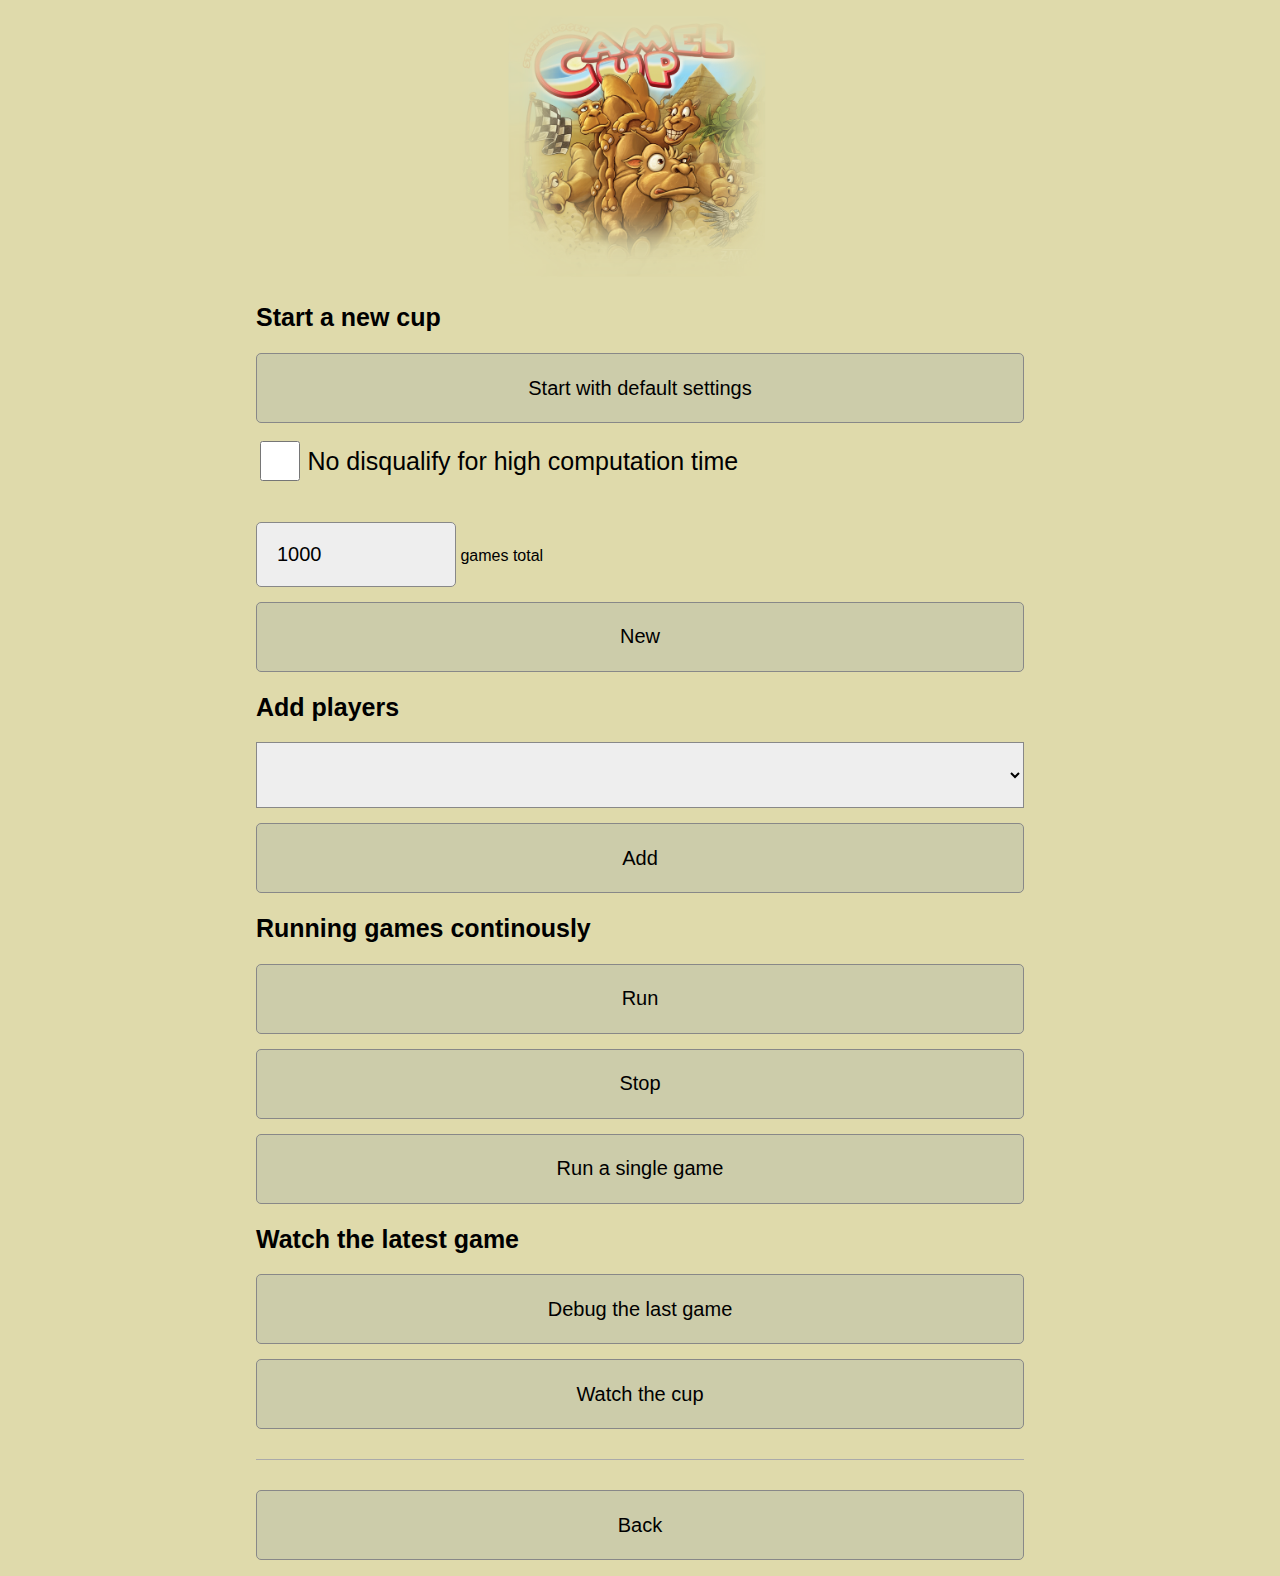
==== CamelCup.Web/wwwroot/debug.html @ fddad216 "Started prettifying GUI" ====
<html>
<head>
    <title>CamelCup-Ai-Cup</title>
    <script src='jquery-3.3.1.min.js'></script>
    <script src='data.js'></script>
    <link rel="stylesheet" type="text/css" href="style.css">
</head>
<body>

  <div id='body'>
    
    <div id='header' class='small'>
      <img src='img/camelcup.png'>
    </div>

    <div class='menu'>
    
       <div class='option'>
        <h2>Start a new cup</h2>
       </div>
       
       <div class='option'>
           <input type="button" value='Start with default settings' id='add_all'>
        </div>
        
       <div class='option'>
          <label>
              <input type='checkbox' id='ignoretime'>
              <span> No disqualify for high computation time</span>
          </label>
        </div>
       
       <div class='option'>
            <input value='1000' type='number' id='numberOfGames'> games total
        </div>
       
       <div class='option'>
            <input type="button" value='New' id='new'>
        </div>
        
        <div class='option'>
          <h2>Add players</h2>
         </div>

        <div class='option'>
          <select id='players'>
          </select>
         </div>

        <div class='option'>
            <input type="button" value='Add' id='add'>
         </div>

        <div class='option'>
          <h2>Running games continously</h2>
         </div>
         
        <div class='option'>
          <input type="button" value='Run' id='run'>
         </div>
         
        <div class='option'>
          <input type="button" value='Stop' id='stop'>
         </div>
        
        <div class='option'>
          <input type="button" value='Run a single game' id='single'>
         </div>
         
         
        <div class='option'>
          <h2>Watch the latest game</h2>
         </div>
         
        <div class='option'>
          <button onClick='location.href="play.html"'>Debug the last game</button>
         </div>

        <div class='option'>
          <button onClick='location.href="play.html?continue=1"'>Watch the cup</button>
         </div>

        <hr />

       <div class='option'>
          <button onClick='location.href="/"'>Back</button>
        </div>
        
    </div>
        
  </div>
  

  <div id='data'></div>
  <div id='last'></div>

  <script>

  $(function() {
      $('#upload').on('click', function() { $('#browse').click(); });
      $('#add').on('click', function() { $.get("/api/cup/add/" + $('#players').val()); });
      $('#add_all').on('click', function() { $.get("/api/cup/add_all"); });

      $('#new').on('click', function() {  $.get("/api/cup/new?ignore=" + $('#ignoretime').prop('checked') + "&games=" + $('#numberOfGames').val()); });
      $('#run').on('click', function() {  $.get("/api/cup/run"); });
      $('#stop').on('click', function() {  $.get("/api/cup/stop"); });
      $('#single').on('click', function() {  
          $.get("/api/cup/single", function (data) {
              $('#last').html("<pre>"+JSON.stringify(data)+"</pre>"); 
              window.localStorage.setItem('history', JSON.stringify(data));
          });
      });

      SetPlayerInfo("#data", 1000);

      UpdateBotList();
  });

  function UpdateBotList()
  {
      $.get('/api/cup/bots', function (data) {
          var $select = $('#players');
          $select.find('option').remove();
          for (var key in data) 
          {
              var name = HtmlEncode(data[key].botName);
              $select.append('<option value="' + data[key].id + '">' + name + '</option>');
          }
      });
  }
  </script>
</body>
</html>
---- CamelCup.Web/wwwroot/style.css ----
* {
    box-sizing: border-box;
    font-family: Arial;
}

html, body { margin: 0; padding: 0; background-color: #dfdaab; }

hr {
    margin: 30px 0px;
    border: 0;
    border-bottom: 1px solid #aaa;
}

#body {
    width: 800px;
    margin: 0 auto;
}

#header {
    text-align: center;
}
#header img {
    width: 600px;
}

#header.small img {
    width: 300px;
}

.menu .option {
    margin-bottom: 15px;
}

h1 {
    font: 30px Arial;
    font-weight: bold;
    text-align: center;
}

h2 {
    font: 25px Arial;
    font-weight: bold;
}

.menu .option {
    line-height: 40px;
}

.menu .option button, .menu .option input[type=button], .menu .option input[type=submit] {
    width: 100%;
    height: 70px;
    border: 1px solid #888;
    border-radius: 5px;
    background-color: #cca;
    font: 20px Arial;
}

.menu .option select {
    width: 100%;
    padding: 20px;
    border: 1px solid #888;
    background-color: #eee;
    font: 20px Arial;
}

.menu .option button.alternative {
    margin-left: 30px;
    width: 150px;
}

.menu .option button:hover, .menu .option input[type=button]:hover, .menu .option input[type=submit]:hover {
    background-color: #ffc;
}

.menu .option input[type=checkbox] {
    width: 40px;
    height: 40px;
    border: 1px solid #888;
    border-radius: 5px;
    background-color: #cca;
}

.menu .option input[type=number] {
    width: 200px;
    font-size: 20px;
    padding: 20px;
    border: 1px solid #888;
    border-radius: 5px;
    background-color: #eee;
}

.menu .option label {
    width: 100%;
    vertical-align: middle; 
}

.menu .option label span {
    display: inline-block;
    font: 25px Arial;
    height: 60px;
    vertical-align: middle; 
}

.menu .option ul.selector { 
    list-style: none;
    margin: 0px;
    padding: 0px;
}

.menu .option ul.selector li { 
    font-size: 20px;
    list-style: none;
    margin: 0px;
    padding: 20px;
    margin-right: 2%;
    margin-bottom: 2%;
    width: 47.5%;
    border: 1px solid #999;
    display: inline-block;
    background-color: #eee;
}

.menu .option ul.selector li:hover { 
    cursor: pointer;
}

.menu .option ul.selector li.on {
    background-color: #dfd;
}

.menu { margin: 1em; }

.menu ul.standings li {
    list-style: number;
    display: block;
    padding: 10px 20px;
    border-left: 10px solid #aaa;
    margin: 10px;
    font-size: 20px;
}

.menu ul.standings li .name { font-weight: normal; font-size: 20px; display: inline-block; line-height: 35px; }
.menu ul.standings li.winner .name { font-weight: bold; font-size: 30px; }
.menu ul.standings li .wins { font-size: 20px; display: inline-block; line-height: 35px; text-align: right; float:right; }

ul, li { margin: 0px; padding: 0px; list-style: none; }
#container { height: 100vh; width: 169.5vh; display: inline-block; }
#board { width: 100%; background: url(img/bg.jpg) no-repeat; background-size: contain; position: relative; font: 0.03em Arial; }
#boardRatio { width: 100%; padding-bottom: 59%; z-index: -10; }

#loc0 { width: 13%; height: 20%; left:56.5%; top: 39%; }
#loc1 { width: 13%; height: 20%; left:56.5%; top: 60.0%; }
#loc2 { width: 13%; height: 18.0%; left:56.5%; top: 82%; }
#loc3 { width: 12.5%; height: 18.0%; left:43.0%; top: 82%; }
#loc4 { width: 12.5%; height: 18.0%; left:29.5%; top: 82%; }
#loc5 { width: 12.5%; height: 18.0%; left:15.2%; top: 82%; }
#loc6 { width: 14%; height: 18.0%; left:0%; top: 82%; }
#loc7 { width: 14%; height: 20%; left:0%; top: 60.0%; }
#loc8 { width: 14%; height: 20%; left:0%; top: 39%; }
#loc9 { width: 14%; height: 20%; left:0%; top: 18.5%; }
#loc10 { width: 14%; height: 17.5%; left:0%; top: 0%; }
#loc11 { width: 13%; height: 17.5%; left:15.2%; top: 0%; }
#loc12 { width: 13%; height: 17.5%; left:29.0%; top: 0%; }
#loc13 { width: 13%; height: 17.5%; left:43.0%; top: 0%; }
#loc14 { width: 13%; height: 17.5%; left:56.5%; top: 0%; }
#loc15 { width: 13%; height: 19.5%; left:56.5%; top: 18.5%; }

.loc {  
    position: absolute;
    justify-content: center;
    align-items: center;
    display: flex; 
    flex-direction: column; 
}

.camel { width: 100%; height: 40%; margin-bottom: -13%; z-index: 100; }

#camelBlue { background: url(img/blue.png) center no-repeat;  background-size: contain;}
#camelGreen { background: url(img/green.png) center no-repeat;  background-size: contain;}
#camelWhite { background: url(img/white.png) center no-repeat;  background-size: contain;}
#camelRed { background: url(img/red.png) center no-repeat;  background-size: contain;}
#camelYellow { background: url(img/yellow.png) center no-repeat;  background-size: contain;}

.players {
    height: 100%; 
    right: 0px; 
    width: 29%; 
    top: 0px; 
    position: absolute; 
}
.player { 
    height: 25%; 
    position: relative;
    padding: 5%;
    margin-bottom: -1px;
    border-bottom: 1px solid gray;  
}
.name { font-weight: bold; display: block; font-size: 90%; }
.money {
     font-size: 100%; 
     background: url(img/blank_coin.png) no-repeat; 
     background-size: contain; 
     text-align: center;
     width: 5vh; 
     height: 5vh; 
     line-height: 5vh;
     display: inline-block; 
     color: white; 
     position: absolute;
     right: 5%;
     top: 5%;
}
.cards .card { width: 5vh; height: 5vh; line-height: 5vh; margin-right: 0.5vh; background-size: contain; text-align: center; margin-bottom: 0.5vh; border-radius: 0.5vh; }

.card { display: inline-block; font-size: 100%; }
.card.Blue { background-color: rgb(80, 182, 223); }
.card.Green { background-color: rgb(96, 230, 63); }
.card.White { background-color: white; }
.card.Red { background-color: rgb(241, 67, 55); }
.card.Yellow { background-color: yellow; }

.winnerbets, .loserbets { display: inline-block; }
.winnerbets .card, .loserbets .card { 
    width: 11vh; height: 4vh;
    margin-right:0.5vh; 
    text-align: center;
    margin-bottom: 0.5vh; 
    line-height: 3vh;
    display: inline-block; 
    font-size: 0px;
    background-size: contain !important;
}

.winnerbets .card.Blue { background: url(img/blue.png) no-repeat 65%, url(img/crown.png) no-repeat; }
.winnerbets .card.Green { background: url(img/green.png) no-repeat 65%, url(img/crown.png) no-repeat; }
.winnerbets .card.White { background: url(img/white.png) no-repeat 65%, url(img/crown.png) no-repeat; }
.winnerbets .card.Red { background: url(img/red.png) no-repeat 65%, url(img/crown.png) no-repeat; }
.winnerbets .card.Yellow { background: url(img/yellow.png) no-repeat 65%, url(img/crown.png) no-repeat; }

.loserbets .card.Blue { background: url(img/blue.png) no-repeat 65%, url(img/snail.png) no-repeat; }
.loserbets .card.Green { background: url(img/green.png) no-repeat 65%, url(img/snail.png) no-repeat; }
.loserbets .card.White { background: url(img/white.png) no-repeat 65%, url(img/snail.png) no-repeat; }
.loserbets .card.Red { background: url(img/red.png) no-repeat 65%, url(img/snail.png) no-repeat; }
.loserbets .card.Yellow { background: url(img/yellow.png) no-repeat 65%, url(img/snail.png) no-repeat; }

#dice { position: absolute; left: 23.5%; top: 40%; text-align: center; width: 17.6%; }
#dice li { display: inline-block; margin-right: 5%; margin-bottom: 5%; }
#dice .card { width: 7.5vh; height: 7.5vh; font-size: 200%; border-radius: 30%;  line-height: 7vh; text-align: center; }

.player .trap { display: none; }
.loc .trap {
    width: 15vh;
    height: 100%;
    text-align: center; 
    display: inline-block;
    position: absolute;
    margin-left: auto;
    margin-right: auto;
    z-index: 50;
    font-size: 75%;
    background-position: center !important; 
}
.loc .trap .value { display: none; }
.loc .trap.pluss { background: url(img/trap_pluss.jpg) no-repeat; background-size: contain; }
.loc .trap.minus { background: url(img/trap_back.jpg) no-repeat; background-size: contain; }

.player.disqualified { text-decoration: line-through; }
.player.winner { 
    background: #f5db92 url(img/crown.png) no-repeat center;
    background-size: 25%; 
}

.player .progress {
    height: 1.5vh;
    background-color: #999999;
    margin-bottom: 1vh;
    border-radius: 1vh;
}
.player .progress .value {
    height: 100%;
    background-color: green;
    border-radius: 1vh;
}

#debug { display: none; }
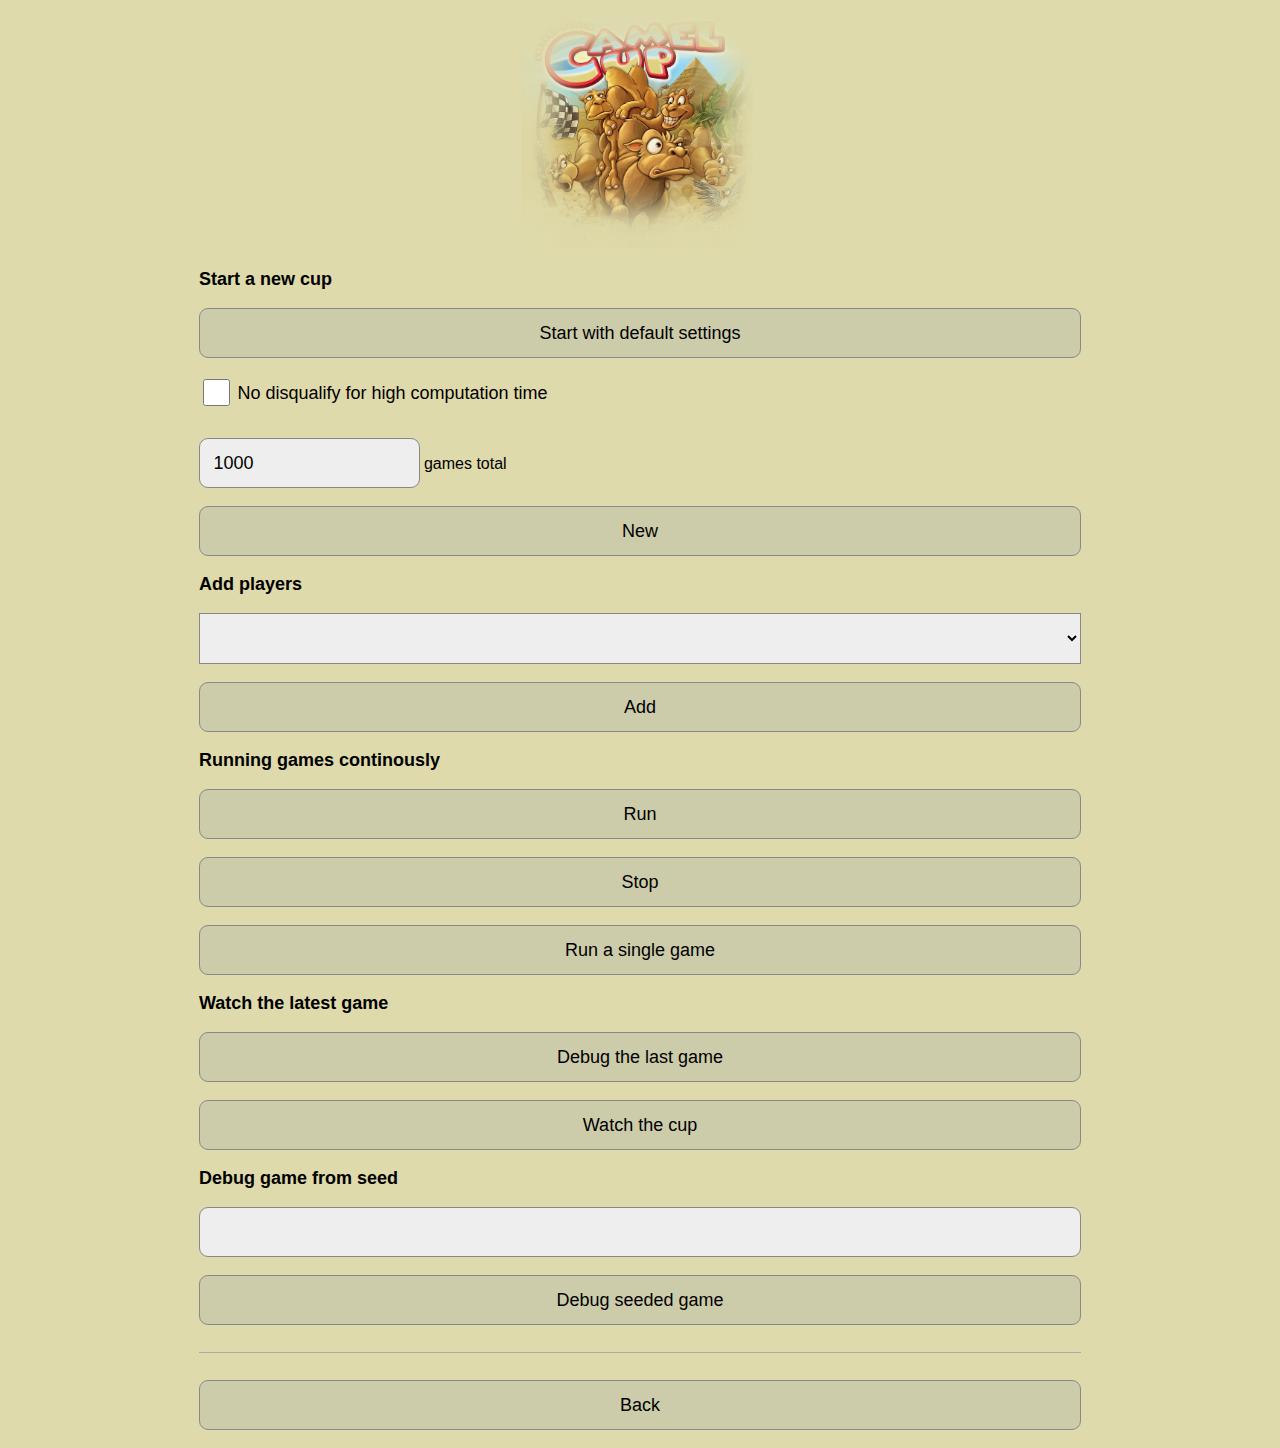
==== commit 1e6c77bb: "Debug and quick mode" ====
--- a/CamelCup.Web/wwwroot/debug.html
+++ b/CamelCup.Web/wwwroot/debug.html
@@ -19,6 +19,10 @@
         <h2>Start a new cup</h2>
        </div>
        
+      <div class='option'>
+          <div id='data'></div>
+       </div>
+
        <div class='option'>
            <input type="button" value='Start with default settings' id='add_all'>
         </div>
@@ -80,6 +84,18 @@
           <button onClick='location.href="play.html?continue=1"'>Watch the cup</button>
          </div>
 
+         <div class='option'>
+            <h2>Debug game from seed</h2>
+        </div>
+               
+        <div class='option'>
+          <input type='text' id='debugSeeds' value='' />
+         </div>
+
+        <div class='option'>
+          <button id='seeded'>Debug seeded game</button>
+         </div>
+
         <hr />
 
        <div class='option'>
@@ -90,44 +106,66 @@
         
   </div>
   
-
-  <div id='data'></div>
   <div id='last'></div>
 
   <script>
 
-  $(function() {
-      $('#upload').on('click', function() { $('#browse').click(); });
-      $('#add').on('click', function() { $.get("/api/cup/add/" + $('#players').val()); });
-      $('#add_all').on('click', function() { $.get("/api/cup/add_all"); });
+    $(function() {
+        $('#upload').on('click', function() { $('#browse').click(); });
+        $('#add').on('click', function() { $.get("/api/cup/add/" + $('#players').val()); });
+        $('#add_all').on('click', function() { $.get("/api/cup/add_all"); });
 
-      $('#new').on('click', function() {  $.get("/api/cup/new?ignore=" + $('#ignoretime').prop('checked') + "&games=" + $('#numberOfGames').val()); });
-      $('#run').on('click', function() {  $.get("/api/cup/run"); });
-      $('#stop').on('click', function() {  $.get("/api/cup/stop"); });
-      $('#single').on('click', function() {  
-          $.get("/api/cup/single", function (data) {
-              $('#last').html("<pre>"+JSON.stringify(data)+"</pre>"); 
-              window.localStorage.setItem('history', JSON.stringify(data));
-          });
-      });
+        $('#new').on('click', function() {  $.get("/api/cup/new?ignore=" + $('#ignoretime').prop('checked') + "&games=" + $('#numberOfGames').val()); });
+        $('#run').on('click', function() {  $.get("/api/cup/run"); });
+        $('#stop').on('click', function() {  $.get("/api/cup/stop"); });
+        $('#single').on('click', function() {  
+            $.get("/api/cup/single", function (data) {
+                $('#last').html("<pre>"+JSON.stringify(data)+"</pre>"); 
+                window.localStorage.setItem('history', JSON.stringify(data));
+            });
+        });
 
-      SetPlayerInfo("#data", 1000);
+        $('#seeded').on('click', function() {  
+            $.get("/api/cup/single?" + $('#debugSeeds').val(), function (data) {
+                window.localStorage.setItem('history', JSON.stringify(data));
+                location.href="play.html";
+            });
+        });
 
-      UpdateBotList();
-  });
 
-  function UpdateBotList()
-  {
-      $.get('/api/cup/bots', function (data) {
-          var $select = $('#players');
-          $select.find('option').remove();
-          for (var key in data) 
-          {
-              var name = HtmlEncode(data[key].botName);
-              $select.append('<option value="' + data[key].id + '">' + name + '</option>');
-          }
-      });
-  }
+        SetPlayerInfo("#data", 1000);
+
+        UpdateBotList();
+
+        GetLastGamesSeed();
+    });
+
+    function GetLastGamesSeed() 
+    {
+        var history = window.localStorage.getItem('history');
+        if (history)
+        {
+            var data = JSON.parse(window.localStorage.getItem('history'));
+            if (data) 
+            {
+                var seeds = 'startPosSeed=' + data.startPositionSeed + '&playerSeed=' + data.playerOrderSeed + '&gameSeed=' + data.gameSeed;
+                $('#debugSeeds').val(seeds);
+            }
+        }
+    }
+
+    function UpdateBotList()
+    {
+        $.get('/api/cup/bots', function (data) {
+            var $select = $('#players');
+            $select.find('option').remove();
+            for (var key in data) 
+            {
+                var name = HtmlEncode(data[key].botName);
+                $select.append('<option value="' + data[key].id + '">' + name + '</option>');
+            }
+        });
+    }
   </script>
 </body>
 </html> --- a/CamelCup.Web/wwwroot/style.css
+++ b/CamelCup.Web/wwwroot/style.css
@@ -6,13 +6,13 @@
 html, body { margin: 0; padding: 0; background-color: #dfdaab; }
 
 hr {
-    margin: 30px 0px;
+    margin: 3vh 0px;
     border: 0;
     border-bottom: 1px solid #aaa;
 }
 
 #body {
-    width: 800px;
+    width: 100vh;
     margin: 0 auto;
 }
 
@@ -20,52 +20,52 @@
     text-align: center;
 }
 #header img {
-    width: 600px;
+    width: 50vh;
 }
 
 #header.small img {
-    width: 300px;
+    width: 30vh;
 }
 
 .menu .option {
-    margin-bottom: 15px;
+    margin-bottom: 2vh;
 }
 
 h1 {
-    font: 30px Arial;
+    font: 3vh Arial;
     font-weight: bold;
     text-align: center;
 }
 
 h2 {
-    font: 25px Arial;
+    font: 2vh Arial;
     font-weight: bold;
 }
 
 .menu .option {
-    line-height: 40px;
+    line-height: 2vh;
 }
 
 .menu .option button, .menu .option input[type=button], .menu .option input[type=submit] {
     width: 100%;
-    height: 70px;
-    border: 1px solid #888;
-    border-radius: 5px;
+    padding: 1.5vh;
+    border: 1px solid #888;
+    border-radius: 1vh;
     background-color: #cca;
-    font: 20px Arial;
+    font-size: 2vh;
 }
 
 .menu .option select {
     width: 100%;
-    padding: 20px;
-    border: 1px solid #888;
-    background-color: #eee;
-    font: 20px Arial;
+    padding: 1.5vh;
+    border: 1px solid #888;
+    background-color: #eee;
+    font-size: 2vh;
 }
 
 .menu .option button.alternative {
-    margin-left: 30px;
-    width: 150px;
+    margin-left: 4vh;
+    width: 20%;
 }
 
 .menu .option button:hover, .menu .option input[type=button]:hover, .menu .option input[type=submit]:hover {
@@ -73,19 +73,28 @@
 }
 
 .menu .option input[type=checkbox] {
-    width: 40px;
-    height: 40px;
-    border: 1px solid #888;
-    border-radius: 5px;
+    width: 3vh;
+    height: 3vh;
+    border: 1px solid #888;
+    border-radius: 1vh;
     background-color: #cca;
 }
 
 .menu .option input[type=number] {
-    width: 200px;
-    font-size: 20px;
-    padding: 20px;
-    border: 1px solid #888;
-    border-radius: 5px;
+    width: 25%;
+    font-size: 2vh;
+    padding: 1.5vh;
+    border: 1px solid #888;
+    border-radius: 1vh;
+    background-color: #eee;
+}
+
+.menu .option input[type=text] {
+    width: 100%;
+    font-size: 2vh;
+    padding: 1.5vh;
+    border: 1px solid #888;
+    border-radius: 1vh;
     background-color: #eee;
 }
 
@@ -96,8 +105,8 @@
 
 .menu .option label span {
     display: inline-block;
-    font: 25px Arial;
-    height: 60px;
+    font-size: 2vh;
+    height: 4vh;
     vertical-align: middle; 
 }
 
@@ -108,12 +117,12 @@
 }
 
 .menu .option ul.selector li { 
-    font-size: 20px;
+    font-size: 2vh;
     list-style: none;
     margin: 0px;
-    padding: 20px;
+    padding: 2vh;
     margin-right: 2%;
-    margin-bottom: 2%;
+    margin-bottom: 2%;  
     width: 47.5%;
     border: 1px solid #999;
     display: inline-block;
@@ -128,24 +137,24 @@
     background-color: #dfd;
 }
 
-.menu { margin: 1em; }
+.menu { margin: 1vh; }
 
 .menu ul.standings li {
     list-style: number;
     display: block;
-    padding: 10px 20px;
-    border-left: 10px solid #aaa;
-    margin: 10px;
-    font-size: 20px;
-}
-
-.menu ul.standings li .name { font-weight: normal; font-size: 20px; display: inline-block; line-height: 35px; }
-.menu ul.standings li.winner .name { font-weight: bold; font-size: 30px; }
-.menu ul.standings li .wins { font-size: 20px; display: inline-block; line-height: 35px; text-align: right; float:right; }
+    padding: 1vh 2vh;
+    border-left: 1.5vh solid #aaa;
+    margin: 1.5vh;
+    font-size: 2vh;
+}
+
+.menu ul.standings li .name { font-weight: normal; font-size: 2vh; display: inline-block; line-height: 3vh; }
+.menu ul.standings li.winner .name { font-weight: bold; font-size: 3vh; }
+.menu ul.standings li .wins { font-size: 2vh; display: block; line-height: 3vh; text-align: right; float: right; }
 
 ul, li { margin: 0px; padding: 0px; list-style: none; }
 #container { height: 100vh; width: 169.5vh; display: inline-block; }
-#board { width: 100%; background: url(img/bg.jpg) no-repeat; background-size: contain; position: relative; font: 0.03em Arial; }
+#board { width: 100%; background: url(img/bg.jpg) no-repeat; background-size: contain; position: relative; font: 0.03em Arial; overflow: hidden; }
 #boardRatio { width: 100%; padding-bottom: 59%; z-index: -10; }
 
 #loc0 { width: 13%; height: 20%; left:56.5%; top: 39%; }
@@ -192,7 +201,6 @@
     height: 25%; 
     position: relative;
     padding: 5%;
-    margin-bottom: -1px;
     border-bottom: 1px solid gray;  
 }
 .name { font-weight: bold; display: block; font-size: 90%; }
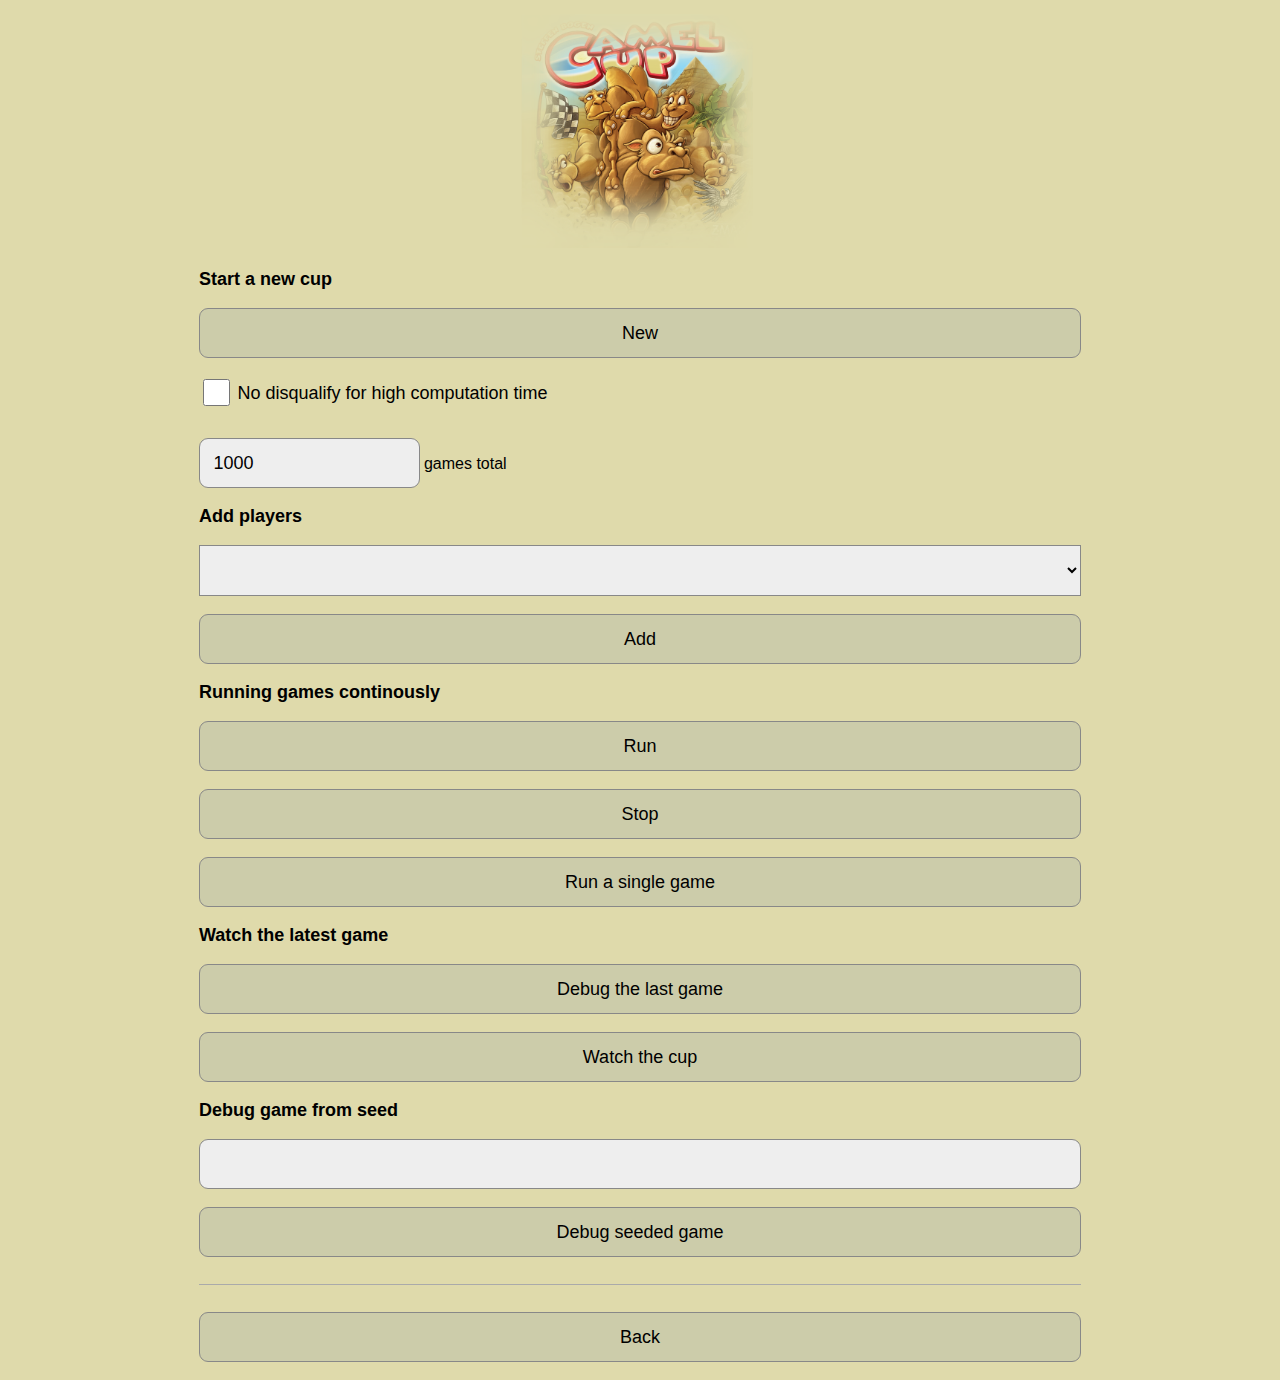
==== commit 505eed87: "Added menu functionallity" ====
--- a/CamelCup.Web/wwwroot/debug.html
+++ b/CamelCup.Web/wwwroot/debug.html
@@ -18,30 +18,26 @@
        <div class='option'>
         <h2>Start a new cup</h2>
        </div>
-       
-      <div class='option'>
-          <div id='data'></div>
-       </div>
 
-       <div class='option'>
-           <input type="button" value='Start with default settings' id='add_all'>
-        </div>
-        
-       <div class='option'>
-          <label>
-              <input type='checkbox' id='ignoretime'>
-              <span> No disqualify for high computation time</span>
-          </label>
-        </div>
-       
-       <div class='option'>
-            <input value='1000' type='number' id='numberOfGames'> games total
-        </div>
-       
        <div class='option'>
             <input type="button" value='New' id='new'>
         </div>
+
+        <div class='option'>
+        <label>
+            <input type='checkbox' id='ignoretime'>
+            <span> No disqualify for high computation time</span>
+        </label>
+        </div>
         
+        <div class='option'>
+            <input value='1000' type='number' id='numberOfGames'> games total
+        </div>
+               
+        <div class='option'>
+            <div id='data'></div>
+         </div>
+
         <div class='option'>
           <h2>Add players</h2>
          </div>
